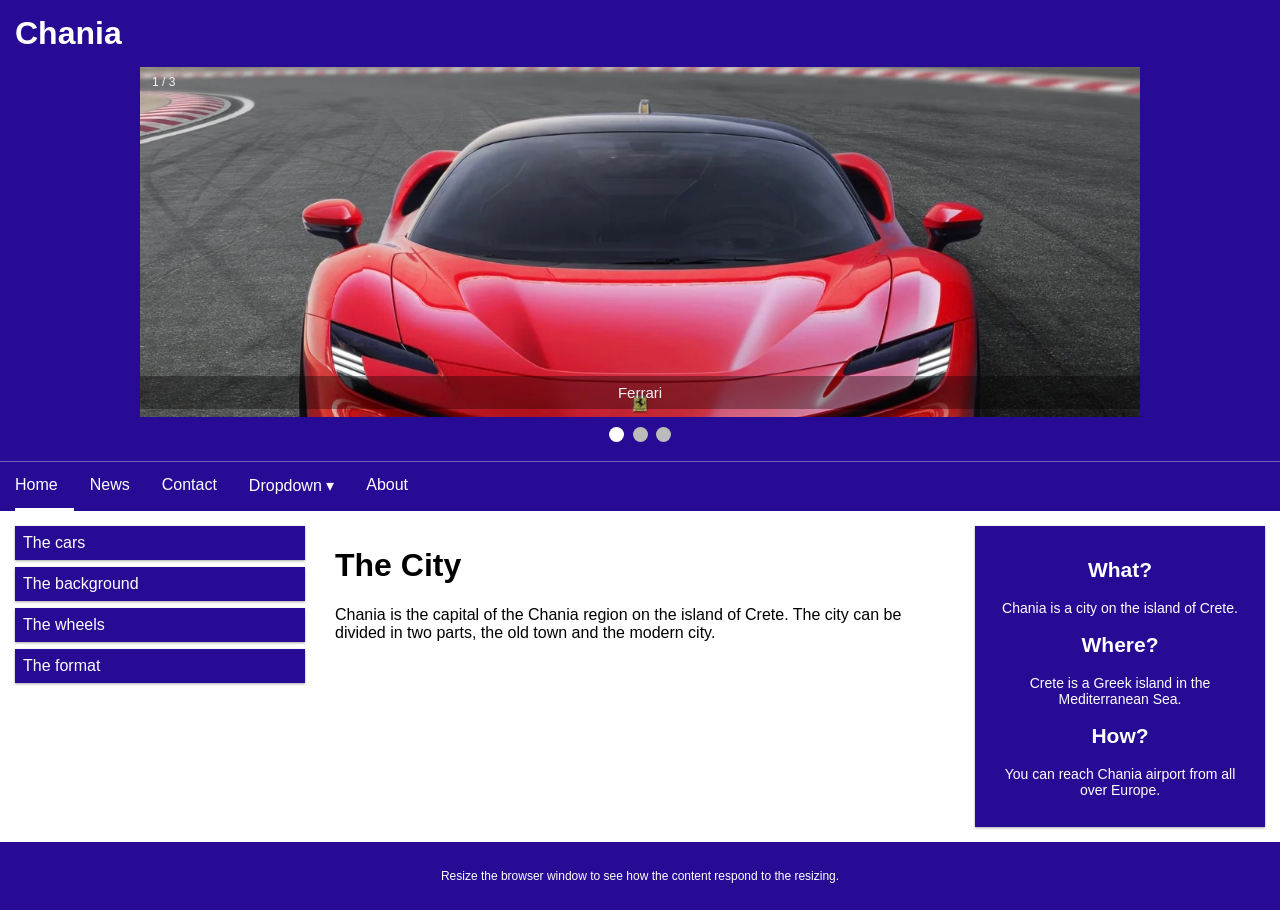
==== IT3603_project4/slideshow.html @ b4f38cdb "Initial commit" ====
<!DOCTYPE html>
<html lang="en">
<head>
<meta charset="UTF-8">
<meta name="viewport" content="width=device-width, initial-scale=1.0">
<title>Automotive Responsive Template</title>
<style>
/* ---------- Base / shared ---------- */
* {
  box-sizing: border-box;
}

html, body {
  margin: 0;
  padding: 0;
}

html {
  font-family: "Lucida Sans", sans-serif;
}

/* One palette for the whole page (consistency rule) */
:root {
  --main: #270b95;
  --main-hover: #3d22b8;
  --text: #ffffff;
}

.row::after {
  content: "";
  clear: both;
  display: table;
}

[class*="col-"] {
  float: left;
  padding: 15px;
}

/* ---------- Header + slide show ---------- */
.header {
  background-color: var(--main);
  color: var(--text);
  padding: 15px;
}

.header h1 {
  margin: 0 0 15px 0;
}

.slideshow-container {
  max-width: 1000px;
  position: relative;
  margin: auto;
}

.mySlides {
  display: none;
}

.mySlides img {
  display: block;
  width: 100%;
  height: 350px;
  object-fit: cover;
}

.text {
  color: #f2f2f2;
  font-size: 15px;
  padding: 8px 12px;
  position: absolute;
  bottom: 8px;
  width: 100%;
  text-align: center;
  background: rgba(0, 0, 0, 0.35);
}

.numbertext {
  color: #f2f2f2;
  font-size: 12px;
  padding: 8px 12px;
  position: absolute;
  top: 0;
}

.dots {
  text-align: center;
  padding-top: 10px;
}

.dot {
  height: 15px;
  width: 15px;
  margin: 0 2px;
  background-color: #bbb;
  border-radius: 50%;
  display: inline-block;
  transition: background-color 0.6s ease;
}

.dot.active {
  background-color: #ffffff;
}

.fade {
  animation-name: fade;
  animation-duration: 1.5s;
}

@keyframes fade {
  from {opacity: .4}
  to {opacity: 1}
}

/* ---------- Horizontal drop-down menu (under the slide show) ---------- */
.topnav {
  background-color: var(--main);
  overflow: hidden;
  border-top: 1px solid rgba(255, 255, 255, 0.35);
  padding: 0 15px;               /* same side padding as header -> aligned */
}

.topnav a,
.dropdown .dropbtn {
  float: left;
  display: block;
  color: var(--text);
  text-align: center;
  padding: 14px 16px;
  text-decoration: none;
  font-size: 16px;
  font-family: inherit;
  border: none;
  outline: none;
  background-color: inherit;
  margin: 0;
  cursor: pointer;
}

.topnav a:first-child {
  padding-left: 0;               /* first link lines up with the header text */
}

.topnav a:hover,
.dropdown:hover .dropbtn {
  background-color: var(--main-hover);
}

.topnav a.active {
  border-bottom: 3px solid var(--text);
}

.topnav .icon {
  display: none;
}

.dropdown {
  float: left;
  overflow: hidden;
}

.dropdown-content {
  display: none;
  position: absolute;
  background-color: var(--main);
  min-width: 160px;
  box-shadow: 0 8px 16px rgba(0, 0, 0, 0.3);
  z-index: 10;
}

.dropdown-content a {
  float: none;
  display: block;
  text-align: left;
  padding: 12px 16px;
}

.dropdown-content a:hover {
  background-color: var(--main-hover);
}

.dropdown:hover .dropdown-content {
  display: block;
}

@media screen and (max-width: 600px) {
  .topnav a:not(:first-child),
  .dropdown .dropbtn {
    display: none;
  }
  .topnav a.icon {
    float: right;
    display: block;
  }
  .topnav.responsive {
    position: relative;
  }
  .topnav.responsive a.icon {
    position: absolute;
    right: 15px;
    top: 0;
  }
  .topnav.responsive a,
  .topnav.responsive .dropdown {
    float: none;
    display: block;
    text-align: left;
  }
  .topnav.responsive a:first-child {
    padding-left: 16px;
  }
  .topnav.responsive .dropdown .dropbtn {
    display: block;
    width: 100%;
    text-align: left;
  }
  .topnav.responsive .dropdown-content {
    position: relative;
  }
}

/* ---------- Side menu, content, aside, footer ---------- */
.menu ul {
  list-style-type: none;
  margin: 0;
  padding: 0;
}

.menu li {
  padding: 8px;
  margin-bottom: 7px;
  background-color: var(--main);
  color: var(--text);
  box-shadow: 0 1px 3px rgba(0,0,0,0.12), 0 1px 2px rgba(0,0,0,0.24);
}

.menu li:hover {
  background-color: var(--main-hover);
}

.aside {
  background-color: var(--main);
  padding: 15px;
  color: var(--text);
  text-align: center;
  font-size: 14px;
  box-shadow: 0 1px 3px rgba(0,0,0,0.12), 0 1px 2px rgba(0,0,0,0.24);
}

.footer {
  background-color: var(--main);
  color: var(--text);
  text-align: center;
  font-size: 12px;
  padding: 15px;
}

/* ---------- Responsive columns ---------- */
/* For mobile phones: */
[class*="col-"] {
  width: 100%;
}

@media only screen and (min-width: 600px) {
  /* For tablets: */
  .col-s-1 {width: 8.33%;}
  .col-s-2 {width: 16.66%;}
  .col-s-3 {width: 25%;}
  .col-s-4 {width: 33.33%;}
  .col-s-5 {width: 41.66%;}
  .col-s-6 {width: 50%;}
  .col-s-7 {width: 58.33%;}
  .col-s-8 {width: 66.66%;}
  .col-s-9 {width: 75%;}
  .col-s-10 {width: 83.33%;}
  .col-s-11 {width: 91.66%;}
  .col-s-12 {width: 100%;}
}
@media only screen and (min-width: 768px) {
  /* For desktop: */
  .col-1 {width: 8.33%;}
  .col-2 {width: 16.66%;}
  .col-3 {width: 25%;}
  .col-4 {width: 33.33%;}
  .col-5 {width: 41.66%;}
  .col-6 {width: 50%;}
  .col-7 {width: 58.33%;}
  .col-8 {width: 66.66%;}
  .col-9 {width: 75%;}
  .col-10 {width: 83.33%;}
  .col-11 {width: 91.66%;}
  .col-12 {width: 100%;}
}
</style>
</head>
<body>

<!-- Header with automatic automotive slide show -->
<div class="header">
  <h1>Chania</h1>

  <div class="slideshow-container">
    <div class="mySlides fade">
      <div class="numbertext">1 / 3</div>
      <img src="ferrari.jpg" alt="Ferrari">
      <div class="text">Ferrari</div>
    </div>

    <div class="mySlides fade">
      <div class="numbertext">2 / 3</div>
      <img src="range.jpg" alt="Range Rover">
      <div class="text">Range Rover</div>
    </div>

    <div class="mySlides fade">
      <div class="numbertext">3 / 3</div>
      <img src="audi.jpg" alt="Audi">
      <div class="text">Audi</div>
    </div>
  </div>

  <div class="dots">
    <span class="dot"></span>
    <span class="dot"></span>
    <span class="dot"></span>
  </div>
</div>

<!-- Horizontal drop-down menu directly under the slide show -->
<div class="topnav" id="myTopnav">
  <a href="#home" class="active">Home</a>
  <a href="#news">News</a>
  <a href="#contact">Contact</a>
  <div class="dropdown">
    <button class="dropbtn">Dropdown &#9662;</button>
    <div class="dropdown-content">
      <a href="ferrari.jpg">Picture 1</a>
      <a href="range.jpg">Picture 2</a>
      <a href="audi.jpg">Picture 3</a>
    </div>
  </div>
  <a href="#about">About</a>
  <a href="javascript:void(0);" class="icon" onclick="toggleNav()">&#9776;</a>
</div>

<!-- Main layout -->
<div class="row">
  <div class="col-3 col-s-3 menu">
    <ul>
      <li>The cars</li>
      <li>The background</li>
      <li>The wheels</li>
      <li>The format</li>
    </ul>
  </div>

  <div class="col-6 col-s-9">
    <h1>The City</h1>
    <p>Chania is the capital of the Chania region on the island of Crete. The city can be divided in two parts, the old town and the modern city.</p>
  </div>

  <div class="col-3 col-s-12">
    <div class="aside">
      <h2>What?</h2>
      <p>Chania is a city on the island of Crete.</p>
      <h2>Where?</h2>
      <p>Crete is a Greek island in the Mediterranean Sea.</p>
      <h2>How?</h2>
      <p>You can reach Chania airport from all over Europe.</p>
    </div>
  </div>
</div>

<div class="footer">
  <p>Resize the browser window to see how the content respond to the resizing.</p>
</div>

<script>
/* Automatic slide show */
let slideIndex = 0;
showSlides();

function showSlides() {
  let i;
  let slides = document.getElementsByClassName("mySlides");
  let dots = document.getElementsByClassName("dot");
  for (i = 0; i < slides.length; i++) {
    slides[i].style.display = "none";
  }
  slideIndex++;
  if (slideIndex > slides.length) {slideIndex = 1}
  for (i = 0; i < dots.length; i++) {
    dots[i].className = dots[i].className.replace(" active", "");
  }
  slides[slideIndex-1].style.display = "block";
  dots[slideIndex-1].className += " active";
  setTimeout(showSlides, 2000); // Change image every 2 seconds
}

/* Responsive nav toggle (small screens) */
function toggleNav() {
  var x = document.getElementById("myTopnav");
  if (x.className === "topnav") {
    x.className += " responsive";
  } else {
    x.className = "topnav";
  }
}
</script>

</body>
</html>
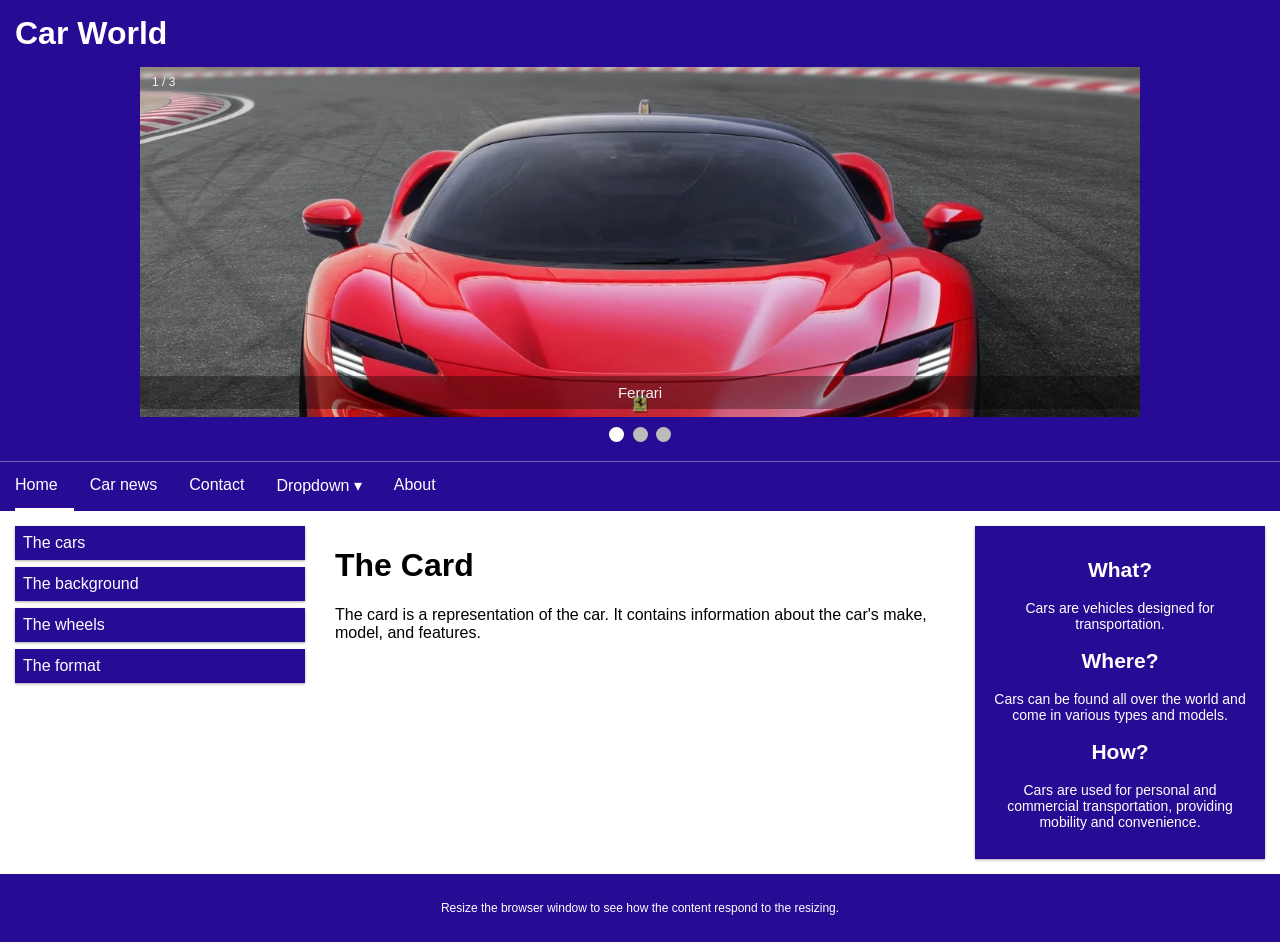
==== commit 8ac865d6: "first commnit for the ui design class" ====
--- a/IT3603_project4/slideshow.html
+++ b/IT3603_project4/slideshow.html
@@ -5,7 +5,6 @@
 <meta name="viewport" content="width=device-width, initial-scale=1.0">
 <title>Automotive Responsive Template</title>
 <style>
-/* ---------- Base / shared ---------- */
 * {
   box-sizing: border-box;
 }
@@ -19,7 +18,6 @@
   font-family: "Lucida Sans", sans-serif;
 }
 
-/* One palette for the whole page (consistency rule) */
 :root {
   --main: #270b95;
   --main-hover: #3d22b8;
@@ -37,7 +35,6 @@
   padding: 15px;
 }
 
-/* ---------- Header + slide show ---------- */
 .header {
   background-color: var(--main);
   color: var(--text);
@@ -113,12 +110,11 @@
   to {opacity: 1}
 }
 
-/* ---------- Horizontal drop-down menu (under the slide show) ---------- */
 .topnav {
   background-color: var(--main);
   overflow: hidden;
   border-top: 1px solid rgba(255, 255, 255, 0.35);
-  padding: 0 15px;               /* same side padding as header -> aligned */
+  padding: 0 15px;               
 }
 
 .topnav a,
@@ -139,7 +135,7 @@
 }
 
 .topnav a:first-child {
-  padding-left: 0;               /* first link lines up with the header text */
+  padding-left: 0;               
 }
 
 .topnav a:hover,
@@ -220,7 +216,6 @@
   }
 }
 
-/* ---------- Side menu, content, aside, footer ---------- */
 .menu ul {
   list-style-type: none;
   margin: 0;
@@ -256,14 +251,11 @@
   padding: 15px;
 }
 
-/* ---------- Responsive columns ---------- */
-/* For mobile phones: */
 [class*="col-"] {
   width: 100%;
 }
 
 @media only screen and (min-width: 600px) {
-  /* For tablets: */
   .col-s-1 {width: 8.33%;}
   .col-s-2 {width: 16.66%;}
   .col-s-3 {width: 25%;}
@@ -296,9 +288,8 @@
 </head>
 <body>
 
-<!-- Header with automatic automotive slide show -->
 <div class="header">
-  <h1>Chania</h1>
+  <h1>Car World</h1>
 
   <div class="slideshow-container">
     <div class="mySlides fade">
@@ -327,10 +318,9 @@
   </div>
 </div>
 
-<!-- Horizontal drop-down menu directly under the slide show -->
 <div class="topnav" id="myTopnav">
   <a href="#home" class="active">Home</a>
-  <a href="#news">News</a>
+  <a href="#news">Car news</a>
   <a href="#contact">Contact</a>
   <div class="dropdown">
     <button class="dropbtn">Dropdown &#9662;</button>
@@ -344,7 +334,6 @@
   <a href="javascript:void(0);" class="icon" onclick="toggleNav()">&#9776;</a>
 </div>
 
-<!-- Main layout -->
 <div class="row">
   <div class="col-3 col-s-3 menu">
     <ul>
@@ -356,18 +345,18 @@
   </div>
 
   <div class="col-6 col-s-9">
-    <h1>The City</h1>
-    <p>Chania is the capital of the Chania region on the island of Crete. The city can be divided in two parts, the old town and the modern city.</p>
+    <h1>The Card</h1>
+    <p>The card is a representation of the car. It contains information about the car's make, model, and features.</p>
   </div>
 
   <div class="col-3 col-s-12">
     <div class="aside">
       <h2>What?</h2>
-      <p>Chania is a city on the island of Crete.</p>
+      <p>Cars are vehicles designed for transportation.</p>
       <h2>Where?</h2>
-      <p>Crete is a Greek island in the Mediterranean Sea.</p>
+      <p>Cars can be found all over the world and come in various types and models.</p>
       <h2>How?</h2>
-      <p>You can reach Chania airport from all over Europe.</p>
+      <p>Cars are used for personal and commercial transportation, providing mobility and convenience.</p>
     </div>
   </div>
 </div>
@@ -377,7 +366,6 @@
 </div>
 
 <script>
-/* Automatic slide show */
 let slideIndex = 0;
 showSlides();
 
